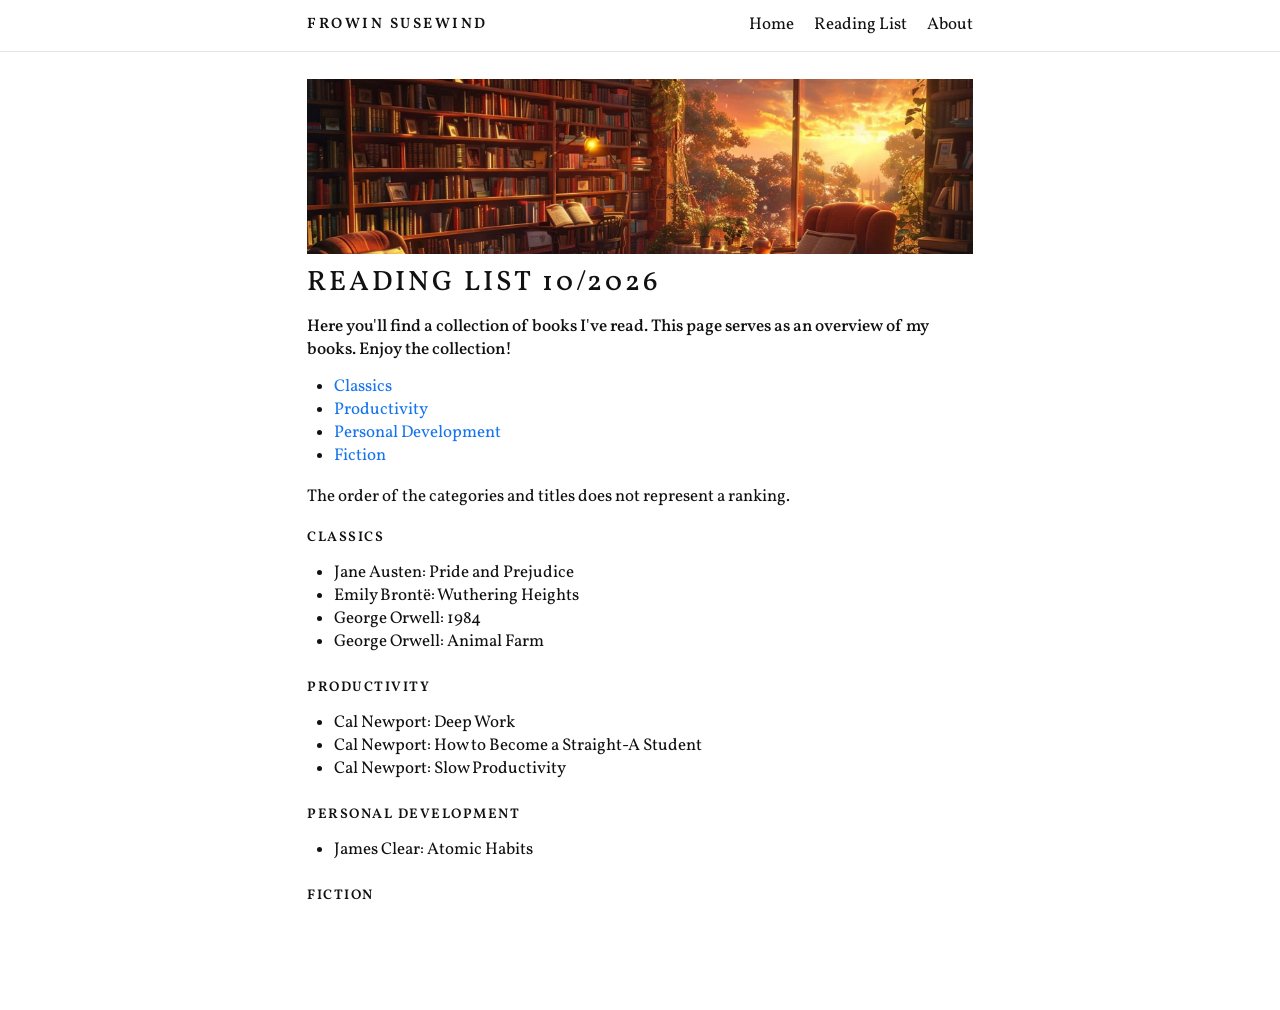
==== index.html @ b50298cf "changed name" ====
<!DOCTYPE html>
<html lang="en">

<head>
    <meta charset="UTF-8">
    <meta name="viewport" content="width=device-width, initial-scale=1.0">

    <title>Reading List | Frowin Susewind</title>

    <!-- Schriftart Vollkorn -->
    <link rel="preconnect" href="https://fonts.googleapis.com">
    <link rel="preconnect" href="https://fonts.gstatic.com" crossorigin>
    <link href="https://fonts.googleapis.com/css2?family=Vollkorn:wght@400;500;600;700&display=swap" rel="stylesheet">

    <!-- Verbindung zur CSS-Datei -->
    <link rel="stylesheet" href="style.css">
</head>

<body>

    <!-- HEADER UND NAVIGATION -->
    <header class="site-header">
        <nav class="wrapper" aria-label="Main navigation">

            <a href="index.html" class="site-name">
                FROWIN SUSEWIND
            </a>

            <div class="nav-links">
                <a href="index2.html">Home</a>
                <a href="#reading-list">Reading List</a>
                <a href="#about">About</a>
            </div>

        </nav>
    </header>


    <!-- HAUPTINHALT -->
    <main class="wrapper" id="reading-list">

        <!-- BANNERBILD -->
       <img src="cozy-home-libraryat-sunset-v4u58m16aqnxnmm9.jpg"
        alt="A cozy library at sunset"
        class="banner">


        <!-- HAUPTÜBERSCHRIFT -->
        <h1>READING LIST 10/2026</h1>


        <!-- EINLEITUNG -->
        <p class="introduction">
            
        Here you'll find a collection of books I've read.
        This page serves as an overview of my books. 
        Enjoy the collection!
        </p>


        <!-- ANKLICKBARER KATEGORIENÜBERBLICK -->
        <nav class="category-navigation" aria-label="Book categories">
            <ul>
                <li><a href="#classics">Classics</a></li>
                <li><a href="#productivity">Productivity</a></li>
                <li><a href="#personal-development">Personal Development</a></li>
                <li><a href="#fiction">Fiction</a></li>
            </ul>
        </nav>


        <!-- ZUSÄTZLICHER HINWEIS -->
        <p class="reading-note">
            The order of the categories and titles does not represent a ranking.
        </p>


        <!-- CLASSICS -->
        <section id="classics">
            <h2>Classics</h2>

            <ul>
                <li>Jane Austen: Pride and Prejudice</li>
                <li>Emily Brontë: Wuthering Heights</li>
                <li>George Orwell: 1984</li>
                <li>George Orwell: Animal Farm</li>
            </ul>
        </section>


        <!-- PRODUCTIVITY -->
        <section id="productivity">
            <h2>Productivity</h2>

            <ul>
                <li>Cal Newport: Deep Work</li>
                <li>Cal Newport: How to Become a Straight-A Student</li>
                <li>Cal Newport: Slow Productivity</li>
            </ul>
        </section>


        <!-- PERSONAL DEVELOPMENT -->
        <section id="personal-development">
            <h2>Personal Development</h2>

            <ul>
                <li>James Clear: Atomic Habits</li>
            </ul>
        </section>


        <!-- FICTION -->
        <section id="fiction">
            <h2>Fiction</h2>

            <ul>
                <!-- Hier kannst du deine Fiction-Bücher eintragen. -->
            </ul>
        </section>

    </main>

</body>
</html>
---- style.css ----
/* ==========================================
   1. GRUNDEINSTELLUNGEN
========================================== */

* {
    box-sizing: border-box;
}

html {
    scroll-behavior: smooth;
}

body {
    margin: 0;
    padding: 0;

    background-color: #ffffff;
    color: #111111;

    font-family: 'Vollkorn', Georgia, serif;
    font-size: 17px;
    line-height: 1.35;
}


/* ==========================================
   2. SEITENBREITE UND ZENTRIERUNG
========================================== */

.wrapper {
    width: 100%;
    max-width: 700px;

    margin: 0 auto;
    padding: 0 17px;
}


/* ==========================================
   3. HEADER
========================================== */

.site-header {
    width: 100%;
    background-color: #ffffff;
    border-bottom: 1px solid #e5e5e5;
}

.site-header nav {
    display: flex;
    justify-content: space-between;
    align-items: center;

    min-height: 51px;
}


/* ==========================================
   4. NAME OBEN LINKS
========================================== */

.site-name {
    color: #111111;

    font-size: 15px;
    font-weight: 600;

    letter-spacing: 2.5px;
    text-transform: uppercase;
    white-space: nowrap;

    text-decoration: none;
}


/* ==========================================
   5. NAVIGATION OBEN RECHTS
========================================== */

.nav-links {
    display: flex;
    align-items: center;
    gap: 20px;
}

.site-header a {
    color: #111111;
    text-decoration: none;
}

.nav-links a {
    font-size: 17px;
    font-weight: 400;
    white-space: nowrap;
}

.site-header a:hover {
    color: #777777;
}


/* ==========================================
   6. HAUPTINHALT
========================================== */

main.wrapper {
    padding-top: 27px;
    padding-bottom: 80px;
}


/* ==========================================
   7. BANNERBILD
========================================== */

.banner {
    display: block;

    width: 100%;
    height: 175px;

    object-fit: cover;
    object-position: center 45%;

    margin: 0 0 12px 0;
}


/* ==========================================
   8. HAUPTÜBERSCHRIFT
========================================== */

h1 {
    font-family: 'Vollkorn', Georgia, serif;

    font-size: 28px;
    font-weight: 500;
    line-height: 1.2;

    letter-spacing: 3px;
    text-transform: uppercase;

    margin: 0 0 16px 0;
}


/* ==========================================
   9. EINLEITUNG
========================================== */

.introduction {
    font-size: 17px;
    font-weight: 500;
    line-height: 1.35;

    margin: 0 0 15px 0;
}


/* ==========================================
   10. BLAUE LINKS
========================================== */

main a {
    color: #1675ee;
    text-decoration: none;
}

main a:hover {
    text-decoration: underline;
}


/* ==========================================
   11. ANKLICKBARER KATEGORIENÜBERBLICK
========================================== */

.category-navigation {
    margin: 15px 0 18px 0;
}

.category-navigation ul {
    margin: 0;
    padding-left: 27px;
}

.category-navigation li {
    font-size: 17px;
    line-height: 1.35;
}


/* ==========================================
   12. HINWEISTEXT
========================================== */

.reading-note {
    font-size: 17px;
    line-height: 1.35;

    margin: 0 0 18px 0;
}


/* ==========================================
   13. BUCHKATEGORIEN
========================================== */

section {
    margin-top: 20px;
    margin-bottom: 25px;

    scroll-margin-top: 20px;
}

h2 {
    font-family: 'Vollkorn', Georgia, serif;

    font-size: 14px;
    font-weight: 600;
    line-height: 1.3;

    letter-spacing: 1.5px;
    text-transform: uppercase;

    margin: 0 0 15px 0;
}


/* ==========================================
   14. BÜCHERLISTEN
========================================== */

section ul {
    margin: 0;
    padding-left: 27px;
}

section li {
    font-size: 17px;
    line-height: 1.35;
}


/* ==========================================
   15. ABSÄTZE
========================================== */

p {
    margin-top: 0;
}


/* ==========================================
   16. SMARTPHONE-ANSICHT
========================================== */

@media (max-width: 700px) {

    .wrapper {
        padding-left: 18px;
        padding-right: 18px;
    }

    .site-header nav {
        flex-direction: column;
        align-items: flex-start;

        gap: 10px;

        padding-top: 14px;
        padding-bottom: 14px;
    }

    .site-name {
        font-size: 14px;
        letter-spacing: 2px;
    }

    .nav-links {
        flex-wrap: wrap;
        gap: 16px;
    }

    .nav-links a {
        font-size: 16px;
    }

    main.wrapper {
        padding-top: 25px;
    }

    .banner {
        height: 160px;
    }

    h1 {
        font-size: 25px;
        letter-spacing: 2px;
    }

    .introduction,
    .reading-note,
    .category-navigation li,
    section li {
        font-size: 16px;
    }

    h2 {
        font-size: 14px;
    }
}
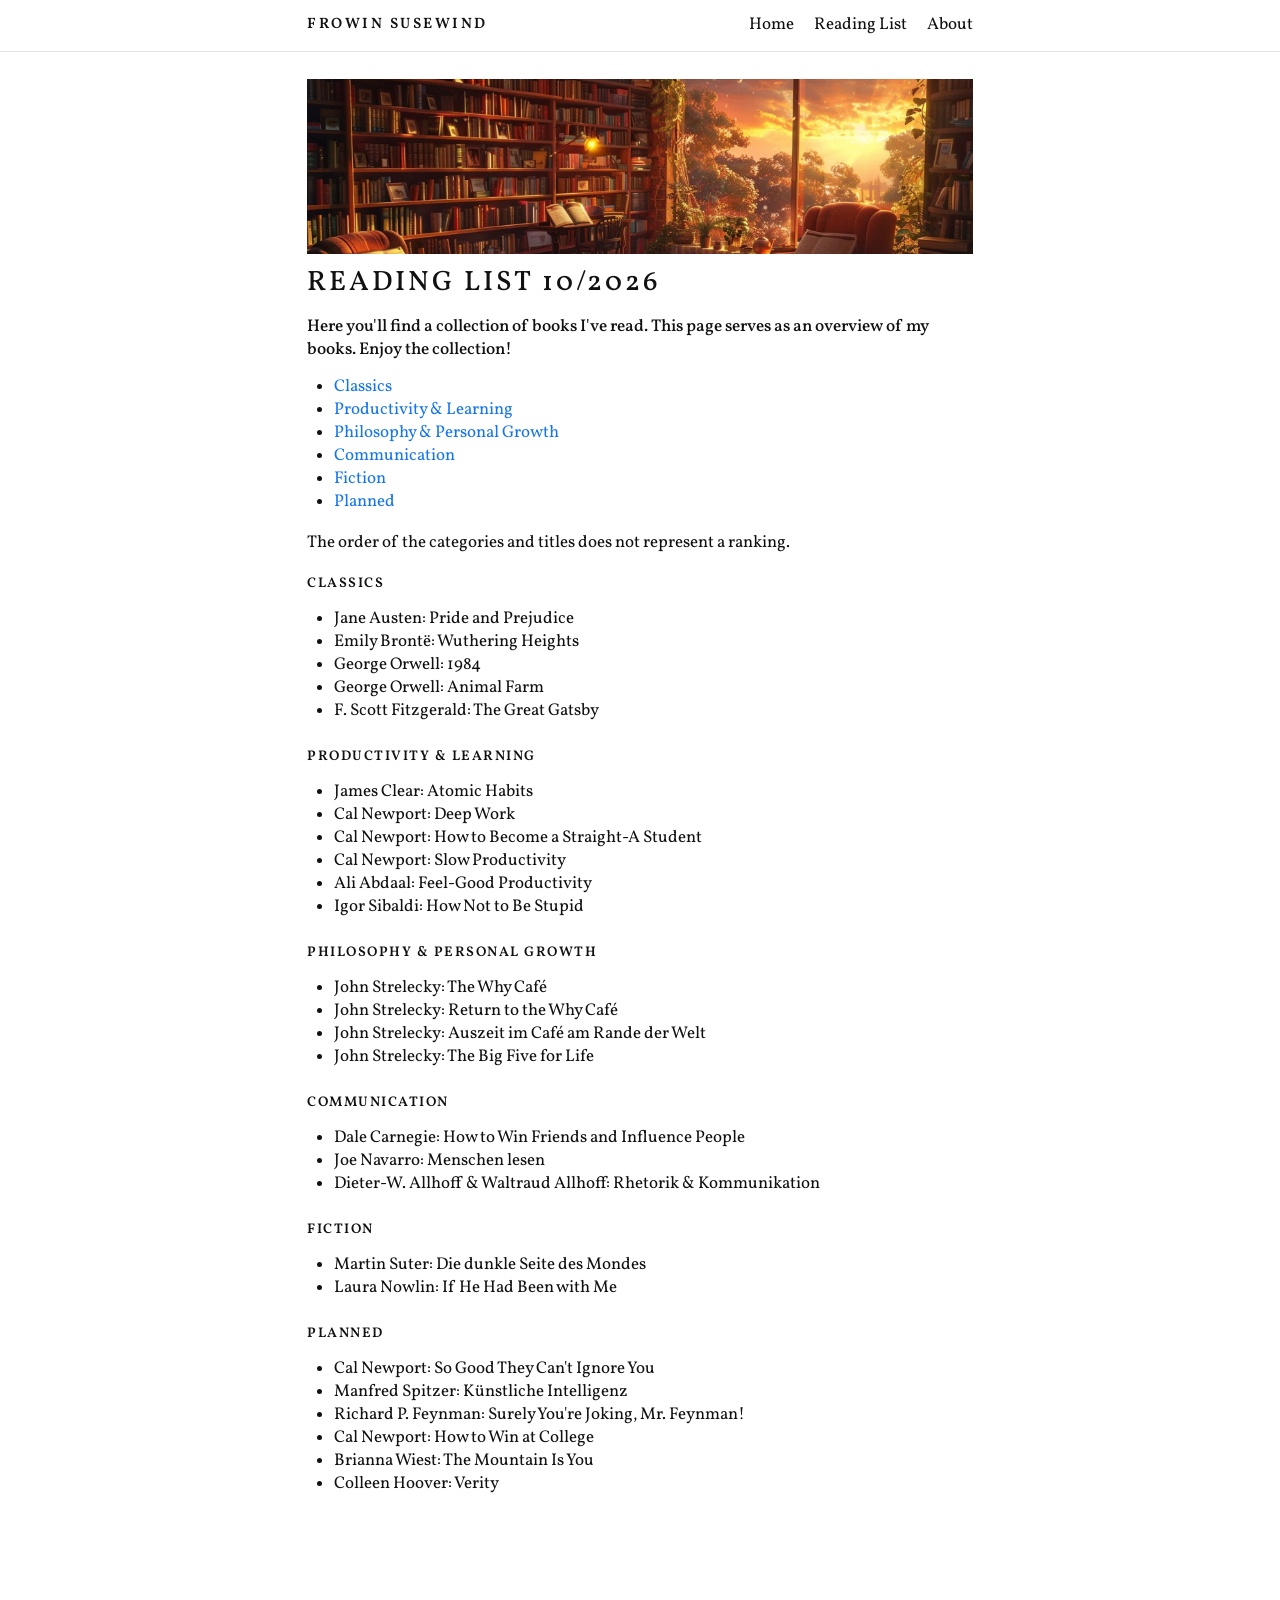
==== commit a124517c: "ich habe allgemeine änderungen am programm vorgenommen" ====
--- a/index.html
+++ b/index.html
@@ -6,8 +6,9 @@
     <meta name="viewport" content="width=device-width, initial-scale=1.0">
 
     <title>Reading List | Frowin Susewind</title>
+    <link rel="icon" type="image/svg+xml" href="icon.svg">
 
-    <!-- Schriftart Vollkorn -->
+   
     <link rel="preconnect" href="https://fonts.googleapis.com">
     <link rel="preconnect" href="https://fonts.gstatic.com" crossorigin>
     <link href="https://fonts.googleapis.com/css2?family=Vollkorn:wght@400;500;600;700&display=swap" rel="stylesheet">
@@ -18,7 +19,7 @@
 
 <body>
 
-    <!-- HEADER UND NAVIGATION -->
+    
     <header class="site-header">
         <nav class="wrapper" aria-label="Main navigation">
 
@@ -27,7 +28,7 @@
             </a>
 
             <div class="nav-links">
-                <a href="index2.html">Home</a>
+                <a href="index.html">Home</a>
                 <a href="#reading-list">Reading List</a>
                 <a href="#about">About</a>
             </div>
@@ -35,21 +36,18 @@
         </nav>
     </header>
 
-
-    <!-- HAUPTINHALT -->
+   
     <main class="wrapper" id="reading-list">
 
-        <!-- BANNERBILD -->
+       
        <img src="cozy-home-libraryat-sunset-v4u58m16aqnxnmm9.jpg"
         alt="A cozy library at sunset"
         class="banner">
 
 
-        <!-- HAUPTÜBERSCHRIFT -->
         <h1>READING LIST 10/2026</h1>
 
 
-        <!-- EINLEITUNG -->
         <p class="introduction">
             
         Here you'll find a collection of books I've read.
@@ -58,24 +56,23 @@
         </p>
 
 
-        <!-- ANKLICKBARER KATEGORIENÜBERBLICK -->
         <nav class="category-navigation" aria-label="Book categories">
             <ul>
                 <li><a href="#classics">Classics</a></li>
-                <li><a href="#productivity">Productivity</a></li>
-                <li><a href="#personal-development">Personal Development</a></li>
+                <li><a href="#productivity & learning">Productivity & Learning</a></li>
+                <li><a href="#philosophy & Personal Growth">Philosophy & Personal Growth</a></li>
+                <li><a href="#communication">Communication</a></li>
                 <li><a href="#fiction">Fiction</a></li>
+                <li><a href="#planned">Planned</a></li>
             </ul>
         </nav>
 
 
-        <!-- ZUSÄTZLICHER HINWEIS -->
         <p class="reading-note">
             The order of the categories and titles does not represent a ranking.
         </p>
 
 
-        <!-- CLASSICS -->
         <section id="classics">
             <h2>Classics</h2>
 
@@ -84,38 +81,70 @@
                 <li>Emily Brontë: Wuthering Heights</li>
                 <li>George Orwell: 1984</li>
                 <li>George Orwell: Animal Farm</li>
+                <li>F. Scott Fitzgerald: The Great Gatsby</li>
             </ul>
         </section>
 
 
-        <!-- PRODUCTIVITY -->
-        <section id="productivity">
-            <h2>Productivity</h2>
+        <section id="productivity & learning">
+            <h2>productivity & learning</h2>
 
             <ul>
+                <li>James Clear: Atomic Habits</li>
                 <li>Cal Newport: Deep Work</li>
                 <li>Cal Newport: How to Become a Straight-A Student</li>
                 <li>Cal Newport: Slow Productivity</li>
+                <li>Ali Abdaal: Feel-Good Productivity</li>
+                <li>Igor Sibaldi: How Not to Be Stupid</li>
+               
             </ul>
         </section>
 
 
-        <!-- PERSONAL DEVELOPMENT -->
-        <section id="personal-development">
-            <h2>Personal Development</h2>
+        <section id="philosophy & Personal Growth">
+            <h2>philosophy & Personal Growth</h2>
 
             <ul>
-                <li>James Clear: Atomic Habits</li>
+                <li>John Strelecky: The Why Café</li>
+                <li>John Strelecky: Return to the Why Café</li>
+                <li>John Strelecky: Auszeit im Café am Rande der Welt</li>
+                <li>John Strelecky: The Big Five for Life</li>
+                
             </ul>
         </section>
 
 
-        <!-- FICTION -->
+         <section id="communication">
+            <h2>Communication</h2>
+
+            <ul>
+                <li>Dale Carnegie: How to Win Friends and Influence People</li>
+                <li>Joe Navarro: Menschen lesen</li>
+                <li>Dieter-W. Allhoff & Waltraud Allhoff: Rhetorik & Kommunikation</li>
+
+            </ul>
+         </section>
+
         <section id="fiction">
             <h2>Fiction</h2>
 
             <ul>
-                <!-- Hier kannst du deine Fiction-Bücher eintragen. -->
+                <li>Martin Suter: Die dunkle Seite des Mondes</li>
+                <li>Laura Nowlin: If He Had Been with Me</li>
+            </ul>
+        </section>
+
+         <section id="planned">
+            <h2>Planned</h2>
+
+            <ul>
+                <li>Cal Newport: So Good They Can't Ignore You</li>
+                <li>Manfred Spitzer: Künstliche Intelligenz</li>
+                <li>Richard P. Feynman: Surely You're Joking, Mr. Feynman!</li>
+                <li>Cal Newport: How to Win at College</li>
+                <li>Brianna Wiest: The Mountain Is You</li>
+                <li>Colleen Hoover: Verity</li>
+
             </ul>
         </section>
 
--- a/style.css
+++ b/style.css
@@ -1,6 +1,4 @@
-/* ==========================================
-   1. GRUNDEINSTELLUNGEN
-========================================== */
+
 
 * {
     box-sizing: border-box;
@@ -23,10 +21,6 @@
 }
 
 
-/* ==========================================
-   2. SEITENBREITE UND ZENTRIERUNG
-========================================== */
-
 .wrapper {
     width: 100%;
     max-width: 700px;
@@ -36,9 +30,6 @@
 }
 
 
-/* ==========================================
-   3. HEADER
-========================================== */
 
 .site-header {
     width: 100%;
@@ -55,9 +46,6 @@
 }
 
 
-/* ==========================================
-   4. NAME OBEN LINKS
-========================================== */
 
 .site-name {
     color: #111111;
@@ -72,10 +60,6 @@
     text-decoration: none;
 }
 
-
-/* ==========================================
-   5. NAVIGATION OBEN RECHTS
-========================================== */
 
 .nav-links {
     display: flex;
@@ -99,9 +83,7 @@
 }
 
 
-/* ==========================================
-   6. HAUPTINHALT
-========================================== */
+
 
 main.wrapper {
     padding-top: 27px;
@@ -109,10 +91,6 @@
 }
 
 
-/* ==========================================
-   7. BANNERBILD
-========================================== */
-
 .banner {
     display: block;
 
@@ -124,11 +102,6 @@
 
     margin: 0 0 12px 0;
 }
-
-
-/* ==========================================
-   8. HAUPTÜBERSCHRIFT
-========================================== */
 
 h1 {
     font-family: 'Vollkorn', Georgia, serif;
@@ -143,11 +116,6 @@
     margin: 0 0 16px 0;
 }
 
-
-/* ==========================================
-   9. EINLEITUNG
-========================================== */
-
 .introduction {
     font-size: 17px;
     font-weight: 500;
@@ -155,11 +123,6 @@
 
     margin: 0 0 15px 0;
 }
-
-
-/* ==========================================
-   10. BLAUE LINKS
-========================================== */
 
 main a {
     color: #1675ee;
@@ -171,10 +134,6 @@
 }
 
 
-/* ==========================================
-   11. ANKLICKBARER KATEGORIENÜBERBLICK
-========================================== */
-
 .category-navigation {
     margin: 15px 0 18px 0;
 }
@@ -189,11 +148,6 @@
     line-height: 1.35;
 }
 
-
-/* ==========================================
-   12. HINWEISTEXT
-========================================== */
-
 .reading-note {
     font-size: 17px;
     line-height: 1.35;
@@ -201,10 +155,6 @@
     margin: 0 0 18px 0;
 }
 
-
-/* ==========================================
-   13. BUCHKATEGORIEN
-========================================== */
 
 section {
     margin-top: 20px;
@@ -227,10 +177,6 @@
 }
 
 
-/* ==========================================
-   14. BÜCHERLISTEN
-========================================== */
-
 section ul {
     margin: 0;
     padding-left: 27px;
@@ -242,18 +188,10 @@
 }
 
 
-/* ==========================================
-   15. ABSÄTZE
-========================================== */
-
 p {
     margin-top: 0;
 }
 
-
-/* ==========================================
-   16. SMARTPHONE-ANSICHT
-========================================== */
 
 @media (max-width: 700px) {
 
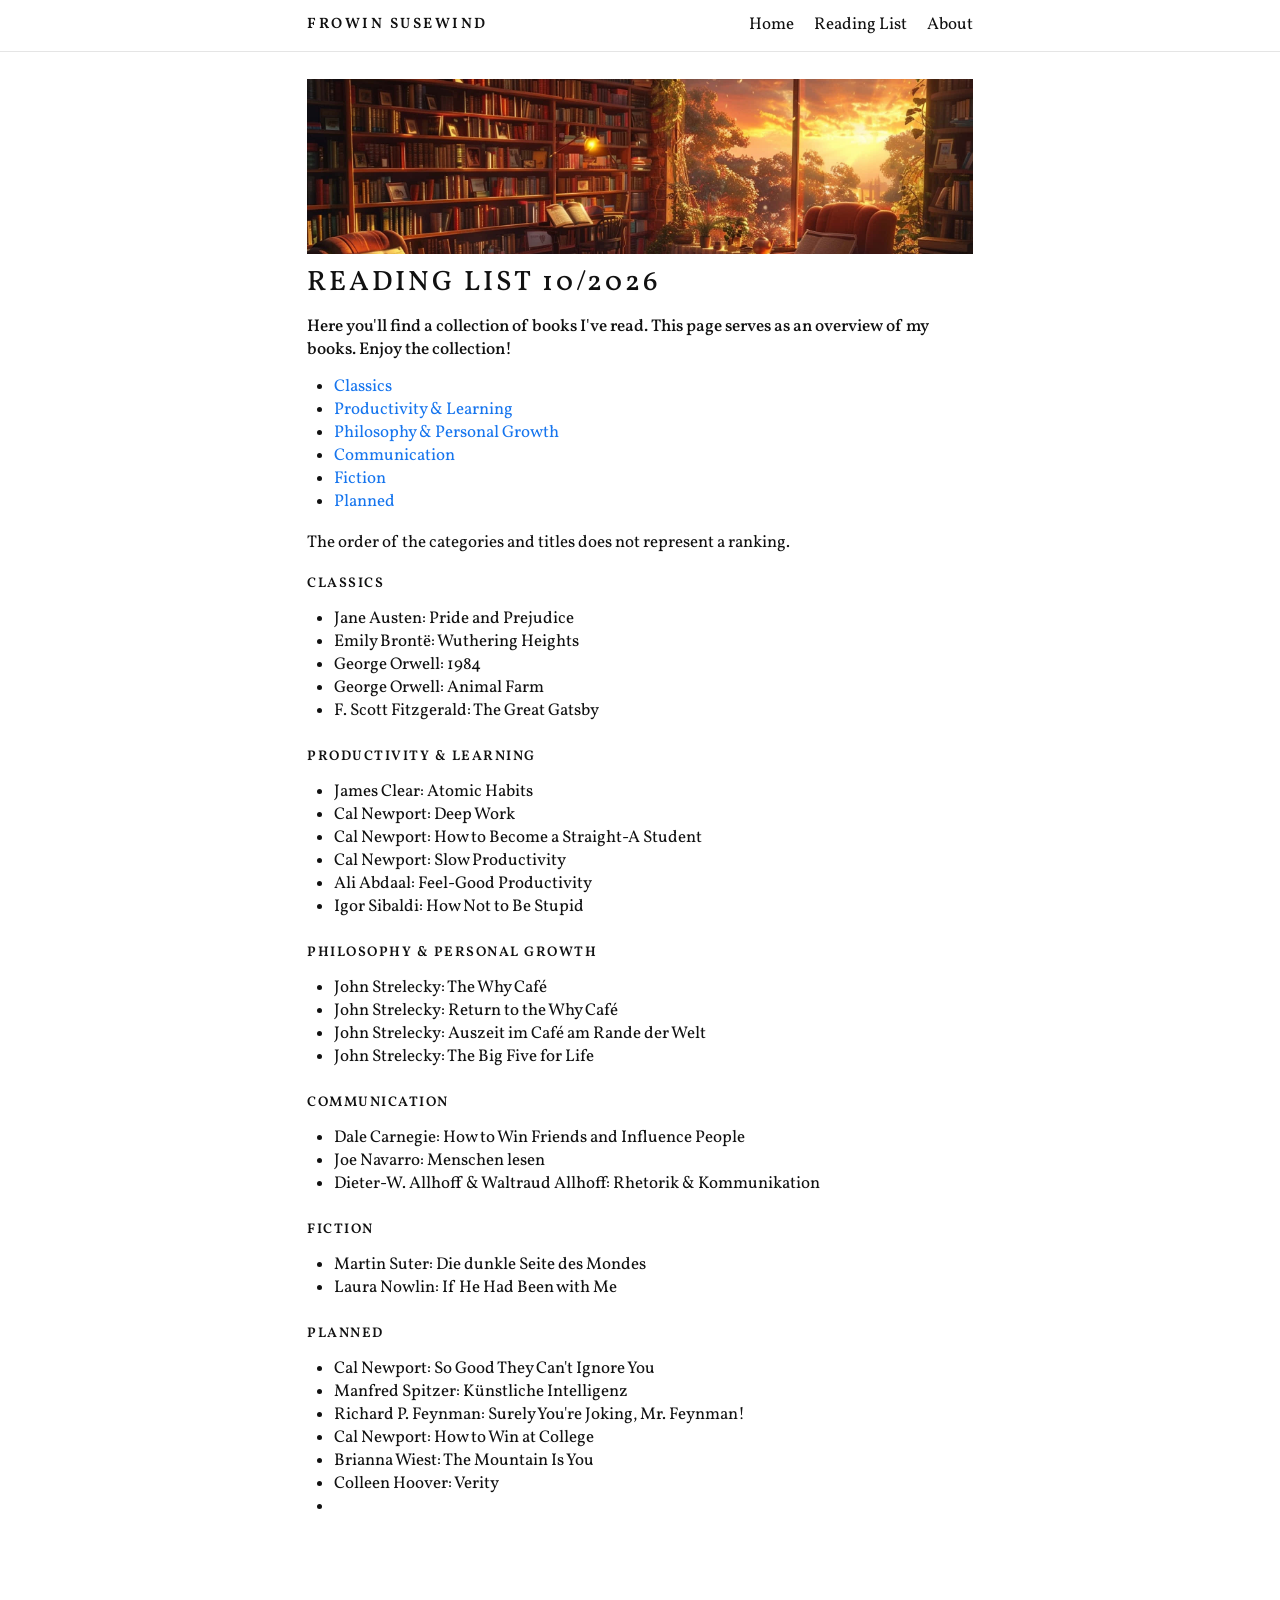
==== commit aa205cfc: "keine wirklichen änderungen" ====
--- a/index.html
+++ b/index.html
@@ -64,6 +64,7 @@
                 <li><a href="#communication">Communication</a></li>
                 <li><a href="#fiction">Fiction</a></li>
                 <li><a href="#planned">Planned</a></li>
+                
             </ul>
         </nav>
 
@@ -144,6 +145,7 @@
                 <li>Cal Newport: How to Win at College</li>
                 <li>Brianna Wiest: The Mountain Is You</li>
                 <li>Colleen Hoover: Verity</li>
+                <li></li>
 
             </ul>
         </section>
